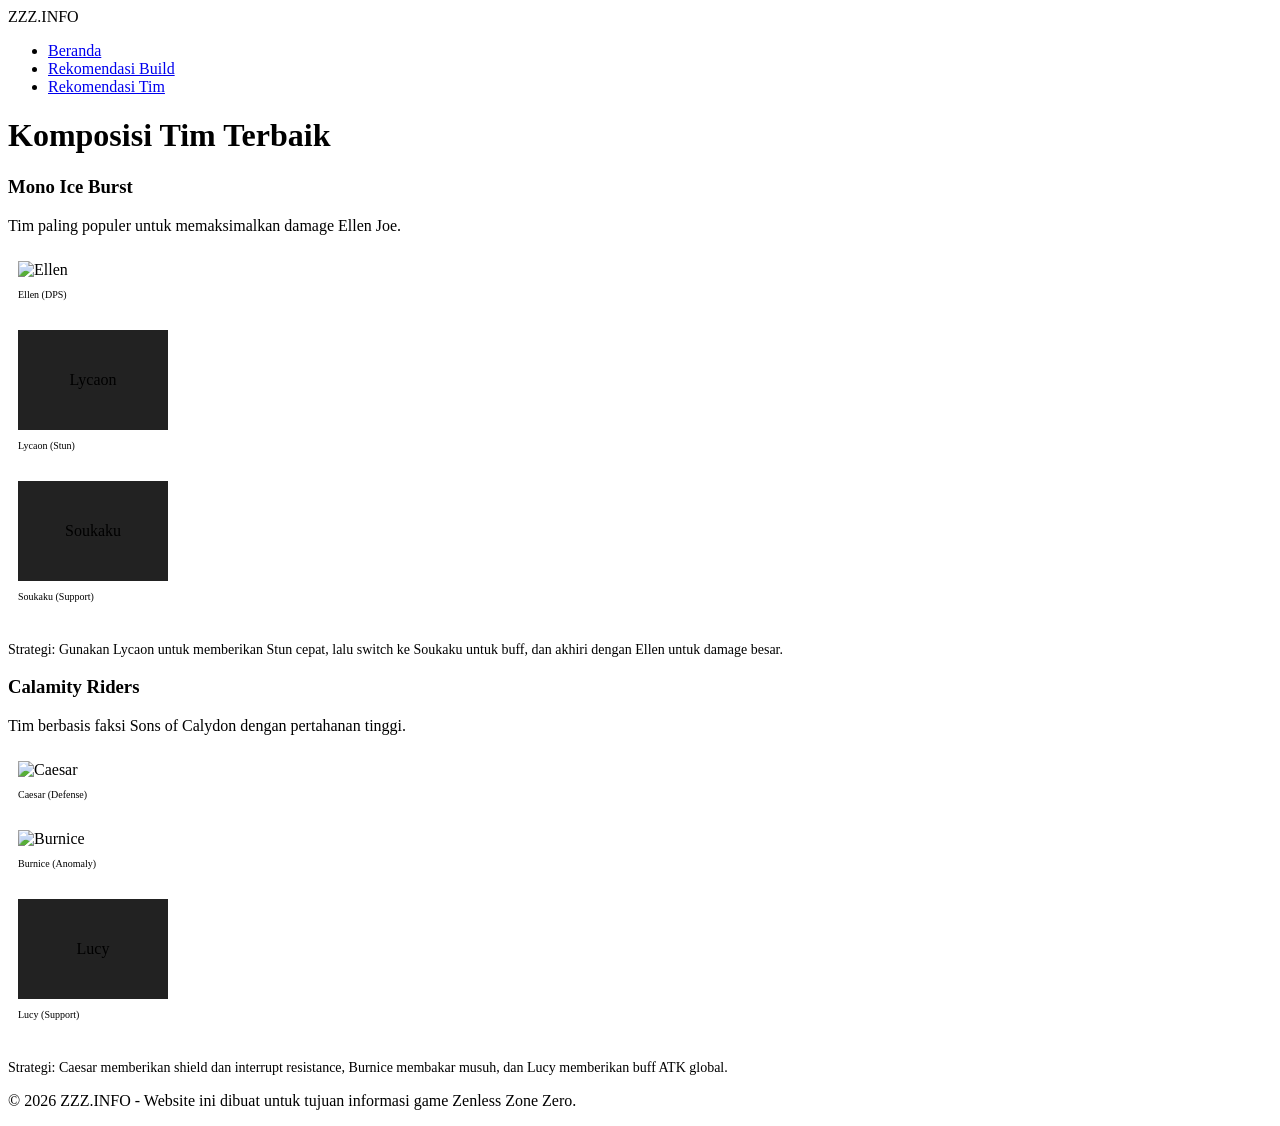
==== teams.html @ 67aa61bd "Add files via upload" ====
<!DOCTYPE html>
<html lang="id">
<head>
    <meta charset="UTF-8">
    <meta name="viewport" content="width=device-width, initial-scale=1.0">
    <title>Rekomendasi Tim - ZZZ.INFO</title>
    <link rel="stylesheet" href="css/style.css">
    <link href="https://fonts.googleapis.com/css2?family=Inter:wght@400;700;900&display=swap" rel="stylesheet">
</head>
<body>
    <header>
        <div class="logo">ZZZ.INFO</div>
        <nav>
            <ul>
                <li><a href="index.html">Beranda</a></li>
                <li><a href="characters.html">Rekomendasi Build</a></li>
                <li><a href="teams.html">Rekomendasi Tim</a></li>
            </ul>
        </nav>
    </header>

    <div class="team-container">
        <h1 class="section-title">Komposisi Tim Terbaik</h1>

        <!-- Mono Ice Team -->
        <div class="team-card">
            <h3>Mono Ice Burst</h3>
            <p>Tim paling populer untuk memaksimalkan damage Ellen Joe.</p>
            <div class="team-members">
                <div class="char-card" style="width: 150px; padding: 10px; margin: 0;">
                    <img src="assets/images/ellen_joe.png" alt="Ellen" style="width: 100px;">
                    <p style="font-size: 10px;">Ellen (DPS)</p>
                </div>
                <div class="char-card" style="width: 150px; padding: 10px; margin: 0;">
                    <div style="height: 100px; display: flex; align-items: center; justify-content: center; background: #222;">Lycaon</div>
                    <p style="font-size: 10px;">Lycaon (Stun)</p>
                </div>
                <div class="char-card" style="width: 150px; padding: 10px; margin: 0;">
                    <div style="height: 100px; display: flex; align-items: center; justify-content: center; background: #222;">Soukaku</div>
                    <p style="font-size: 10px;">Soukaku (Support)</p>
                </div>
            </div>
            <p style="margin-top: 20px; font-size: 14px; color: var(--text-gray);">Strategi: Gunakan Lycaon untuk memberikan Stun cepat, lalu switch ke Soukaku untuk buff, dan akhiri dengan Ellen untuk damage besar.</p>
        </div>

        <!-- Sons of Calydon Team -->
        <div class="team-card">
            <h3>Calamity Riders</h3>
            <p>Tim berbasis faksi Sons of Calydon dengan pertahanan tinggi.</p>
            <div class="team-members">
                <div class="char-card" style="width: 150px; padding: 10px; margin: 0;">
                    <img src="assets/images/caesar_king.png" alt="Caesar" style="width: 100px;">
                    <p style="font-size: 10px;">Caesar (Defense)</p>
                </div>
                <div class="char-card" style="width: 150px; padding: 10px; margin: 0;">
                    <img src="assets/images/burnice_white.png" alt="Burnice" style="width: 100px;">
                    <p style="font-size: 10px;">Burnice (Anomaly)</p>
                </div>
                <div class="char-card" style="width: 150px; padding: 10px; margin: 0;">
                    <div style="height: 100px; display: flex; align-items: center; justify-content: center; background: #222;">Lucy</div>
                    <p style="font-size: 10px;">Lucy (Support)</p>
                </div>
            </div>
            <p style="margin-top: 20px; font-size: 14px; color: var(--text-gray);">Strategi: Caesar memberikan shield dan interrupt resistance, Burnice membakar musuh, dan Lucy memberikan buff ATK global.</p>
        </div>

    </div>

    <footer>
        <p>&copy; 2026 ZZZ.INFO - Website ini dibuat untuk tujuan informasi game Zenless Zone Zero.</p>
    </footer>
</body>
</html>
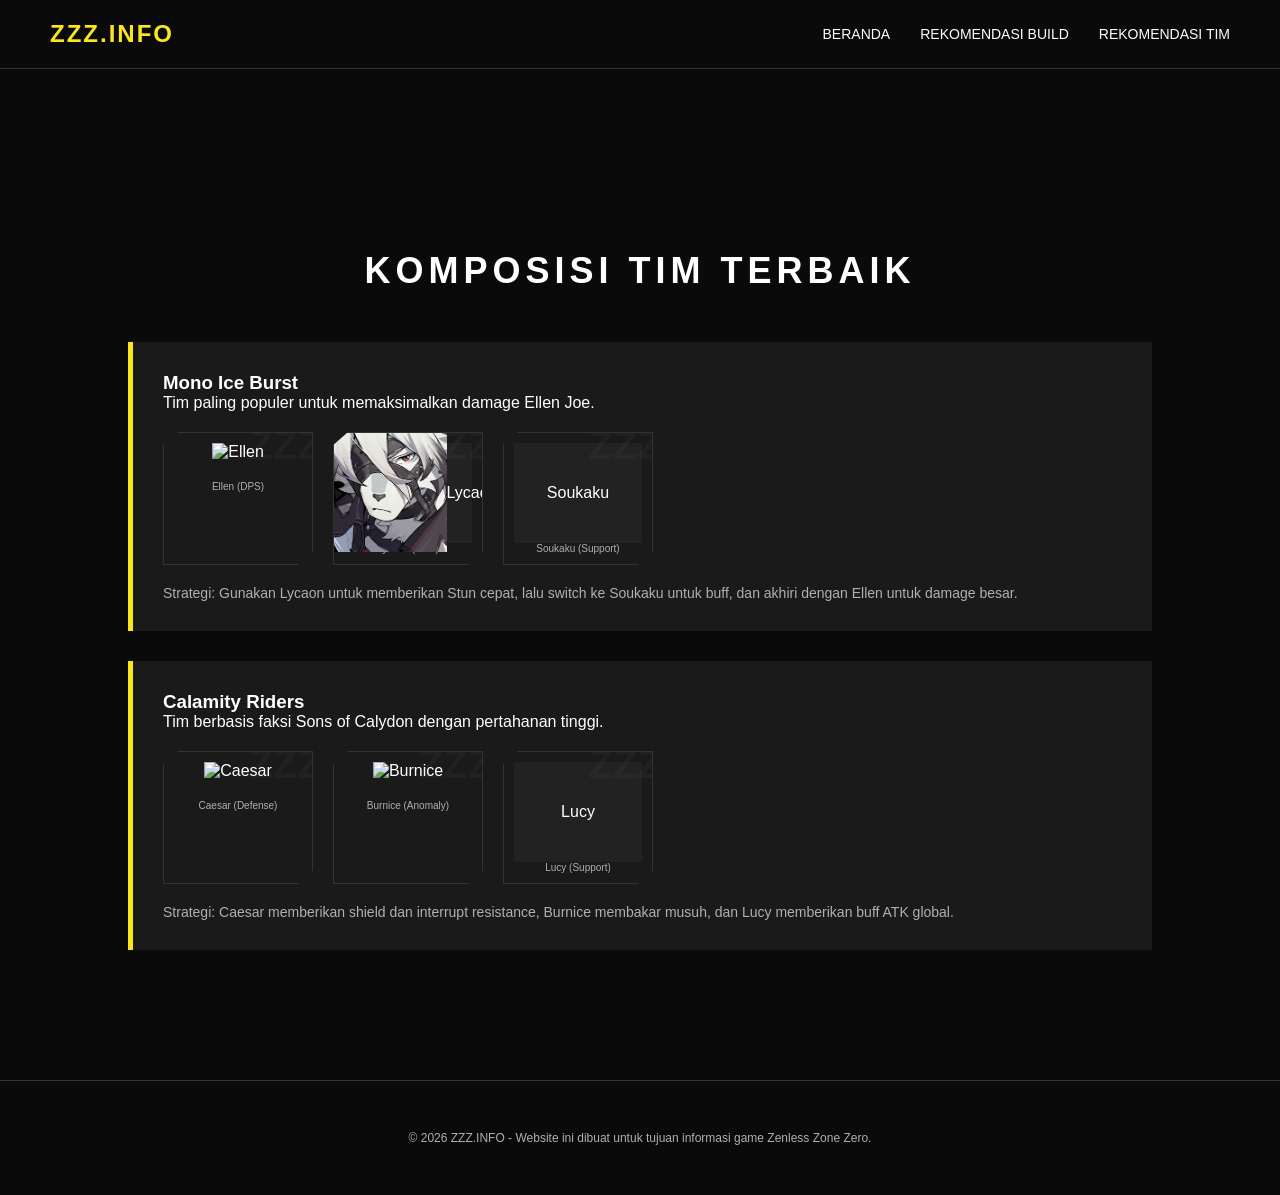
==== commit 9910b780: "update" ====
--- a/teams.html
+++ b/teams.html
@@ -32,7 +32,7 @@
                     <p style="font-size: 10px;">Ellen (DPS)</p>
                 </div>
                 <div class="char-card" style="width: 150px; padding: 10px; margin: 0;">
-                    <div style="height: 100px; display: flex; align-items: center; justify-content: center; background: #222;">Lycaon</div>
+                    <div style="height: 100px; display: flex; align-items: center; justify-content: center; background: #222;"><img src="assest/img/Agent_Von_Lycaon_Icon.webp" alt="Lycaon"> Lycaon</div>
                     <p style="font-size: 10px;">Lycaon (Stun)</p>
                 </div>
                 <div class="char-card" style="width: 150px; padding: 10px; margin: 0;">
--- a/css/style.css
+++ b/css/style.css
@@ -0,0 +1,261 @@
+:root {
+    --primary-yellow: #f8e71c;
+    --dark-bg: #0a0a0a;
+    --card-bg: #1a1a1a;
+    --text-white: #ffffff;
+    --text-gray: #b0b0b0;
+    --accent-blue: #00d2ff;
+    --border-color: #333333;
+    --font-main: 'Inter', sans-serif;
+}
+
+* {
+    margin: 0;
+    padding: 0;
+    box-sizing: border-box;
+}
+
+body {
+    background-color: var(--dark-bg);
+    color: var(--text-white);
+    font-family: var(--font-main);
+    overflow-x: hidden;
+}
+
+header {
+    display: flex;
+    justify-content: space-between;
+    align-items: center;
+    padding: 20px 50px;
+    background: rgba(10, 10, 10, 0.9);
+    position: fixed;
+    width: 100%;
+    top: 0;
+    z-index: 1000;
+    border-bottom: 1px solid var(--border-color);
+}
+
+.logo {
+    font-size: 24px;
+    font-weight: 800;
+    color: var(--primary-yellow);
+    letter-spacing: 2px;
+}
+
+nav ul {
+    display: flex;
+    list-style: none;
+}
+
+nav ul li {
+    margin-left: 30px;
+}
+
+nav ul li a {
+    text-decoration: none;
+    color: var(--text-white);
+    font-weight: 500;
+    transition: color 0.3s;
+    font-size: 14px;
+    text-transform: uppercase;
+}
+
+nav ul li a:hover {
+    color: var(--primary-yellow);
+}
+
+.hero {
+    height: 100vh;
+    display: flex;
+    align-items: center;
+    padding: 0 10%;
+    background: linear-gradient(to right, rgba(0,0,0,0.9) 20%, rgba(0,0,0,0.4) 100%), url('../assets/images/hero-bg.jpg');
+    background-size: cover;
+    background-position: center;
+    position: relative;
+    border-bottom: 4px solid var(--primary-yellow);
+}
+
+.hero::after {
+    content: '';
+    position: absolute;
+    bottom: 20px;
+    left: 50%;
+    transform: translateX(-50%);
+    width: 2px;
+    height: 50px;
+    background: var(--primary-yellow);
+    animation: scrollDown 2s infinite;
+}
+
+@keyframes scrollDown {
+    0% { height: 0; opacity: 0; top: auto; bottom: 70px; }
+    50% { height: 50px; opacity: 1; }
+    100% { height: 0; opacity: 0; top: 70px; bottom: auto; }
+}
+
+.hero-content {
+    max-width: 600px;
+}
+
+.hero-content h1 {
+    font-size: 64px;
+    line-height: 1.1;
+    margin-bottom: 20px;
+}
+
+.hero-content p {
+    font-size: 18px;
+    color: var(--text-gray);
+    margin-bottom: 30px;
+}
+
+.btn-primary {
+    padding: 15px 40px;
+    background-color: var(--primary-yellow);
+    color: black;
+    text-decoration: none;
+    font-weight: bold;
+    text-transform: uppercase;
+    transition: transform 0.3s, background-color 0.3s;
+    display: inline-block;
+}
+
+.btn-primary:hover {
+    background-color: white;
+    transform: translateY(-5px);
+}
+
+/* Character Section */
+.section-title {
+    text-align: center;
+    padding: 100px 0 50px;
+    font-size: 36px;
+    text-transform: uppercase;
+    letter-spacing: 5px;
+}
+
+.character-grid {
+    display: grid;
+    grid-template-columns: repeat(auto-fit, minmax(300px, 1fr));
+    gap: 30px;
+    padding: 0 10%;
+    margin-bottom: 100px;
+}
+
+.char-card {
+    background: var(--card-bg);
+    border: 1px solid var(--border-color);
+    padding: 20px;
+    text-align: center;
+    transition: all 0.4s cubic-bezier(0.175, 0.885, 0.32, 1.275);
+    position: relative;
+    overflow: hidden;
+    clip-path: polygon(10% 0, 100% 0, 100% 90%, 90% 100%, 0 100%, 0 10%);
+}
+
+.char-card::before {
+    content: 'ZZZ';
+    position: absolute;
+    top: -10px;
+    right: -10px;
+    font-size: 40px;
+    font-weight: 900;
+    color: rgba(255,255,255,0.03);
+    z-index: 0;
+}
+
+.char-card:hover {
+    border-color: var(--primary-yellow);
+    transform: translateY(-10px);
+}
+
+.char-card img {
+    width: 100%;
+    height: auto;
+    margin-bottom: 20px;
+    filter: grayscale(20%);
+    transition: filter 0.3s;
+}
+
+.char-card:hover img {
+    filter: grayscale(0%);
+}
+
+.char-card h3 {
+    font-size: 24px;
+    margin-bottom: 10px;
+}
+
+.char-card p {
+    color: var(--text-gray);
+    font-size: 14px;
+}
+
+/* Build Page Specifics */
+.build-container {
+    padding: 150px 10% 100px;
+}
+
+.build-grid {
+    display: grid;
+    grid-template-columns: 1fr 2fr;
+    gap: 50px;
+}
+
+.build-info h2 {
+    color: var(--primary-yellow);
+    margin-bottom: 20px;
+}
+
+.stat-item {
+    margin-bottom: 15px;
+}
+
+.stat-bar {
+    height: 10px;
+    background: #333;
+    width: 100%;
+    margin-top: 5px;
+}
+
+.stat-fill {
+    height: 100%;
+    background: var(--primary-yellow);
+}
+
+/* Teams Page Specifics */
+.team-container {
+    padding: 150px 10% 100px;
+}
+
+.team-card {
+    background: var(--card-bg);
+    border-left: 5px solid var(--primary-yellow);
+    padding: 30px;
+    margin-bottom: 30px;
+}
+
+.team-members {
+    display: flex;
+    gap: 20px;
+    margin-top: 20px;
+}
+
+.team-member-icon {
+    width: 80px;
+    height: 80px;
+    background: #333;
+    border-radius: 50%;
+    display: flex;
+    align-items: center;
+    justify-content: center;
+}
+
+footer {
+    padding: 50px;
+    text-align: center;
+    border-top: 1px solid var(--border-color);
+    color: var(--text-gray);
+    font-size: 12px;
+}
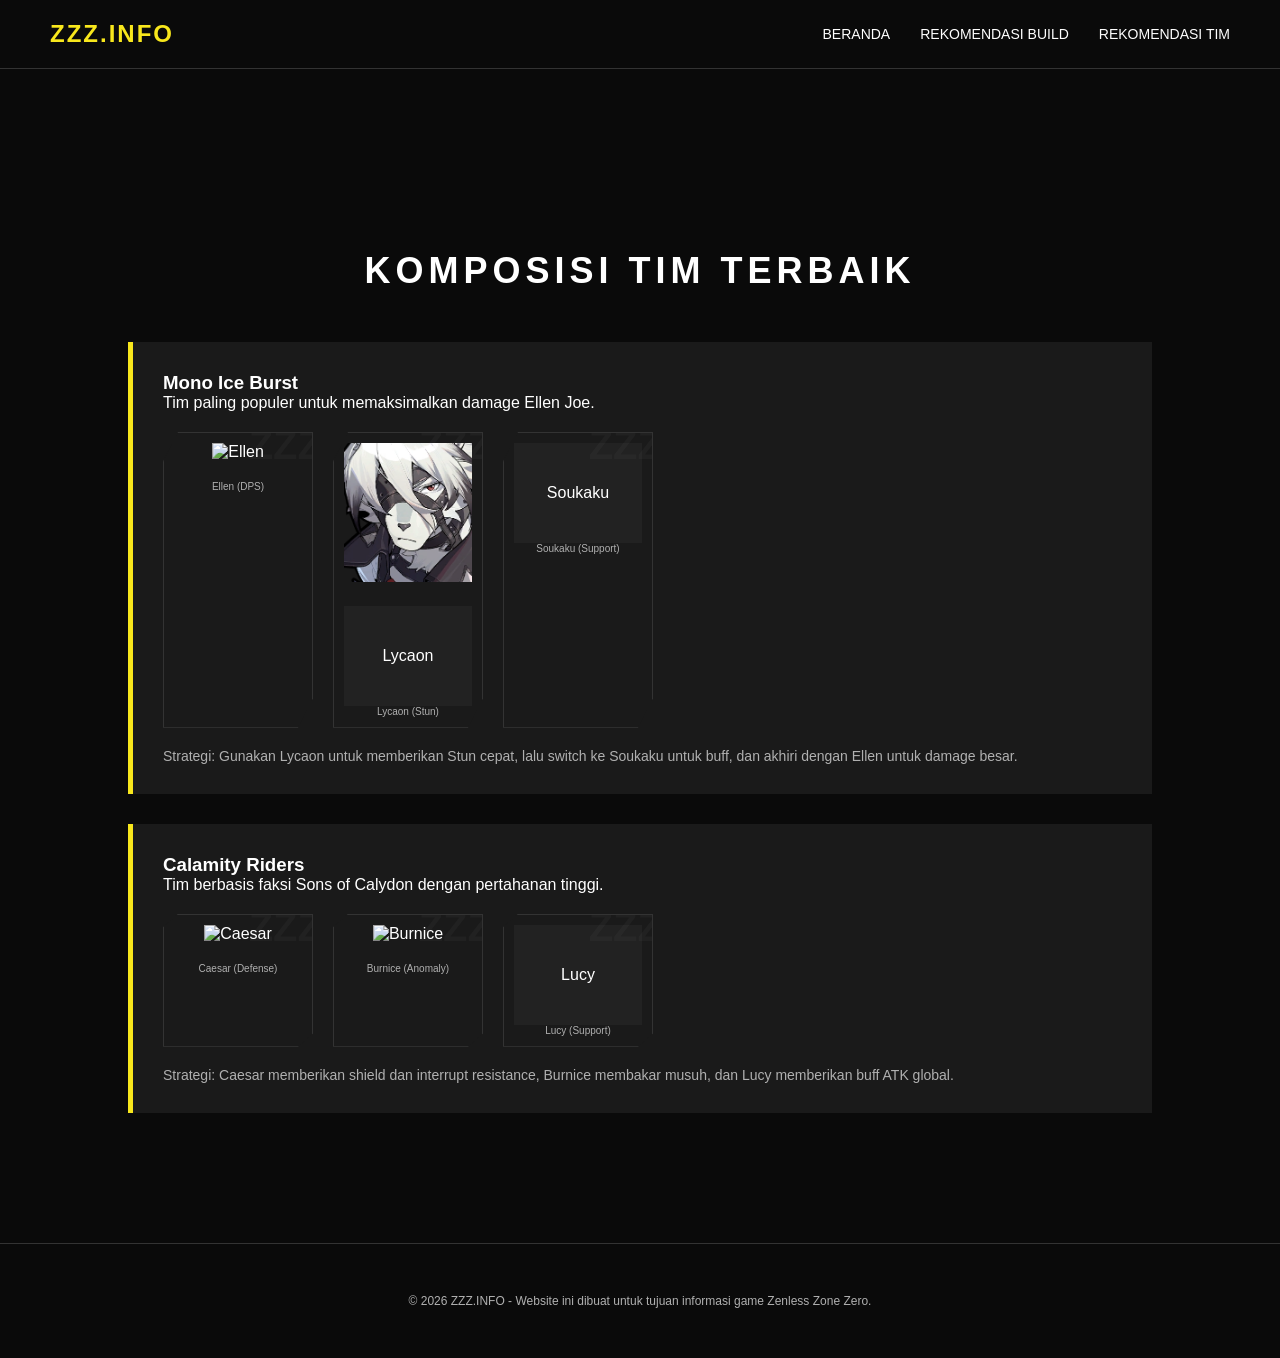
==== commit 9742fb6a: "update" ====
--- a/teams.html
+++ b/teams.html
@@ -32,7 +32,8 @@
                     <p style="font-size: 10px;">Ellen (DPS)</p>
                 </div>
                 <div class="char-card" style="width: 150px; padding: 10px; margin: 0;">
-                    <div style="height: 100px; display: flex; align-items: center; justify-content: center; background: #222;"><img src="assest/img/Agent_Von_Lycaon_Icon.webp" alt="Lycaon"> Lycaon</div>
+                    <img src="assest/img/Agent_Von_Lycaon_Icon.webp" alt="Lycaon">
+                    <div style="height: 100px; display: flex; align-items: center; justify-content: center; background: #222;">Lycaon</div>
                     <p style="font-size: 10px;">Lycaon (Stun)</p>
                 </div>
                 <div class="char-card" style="width: 150px; padding: 10px; margin: 0;">
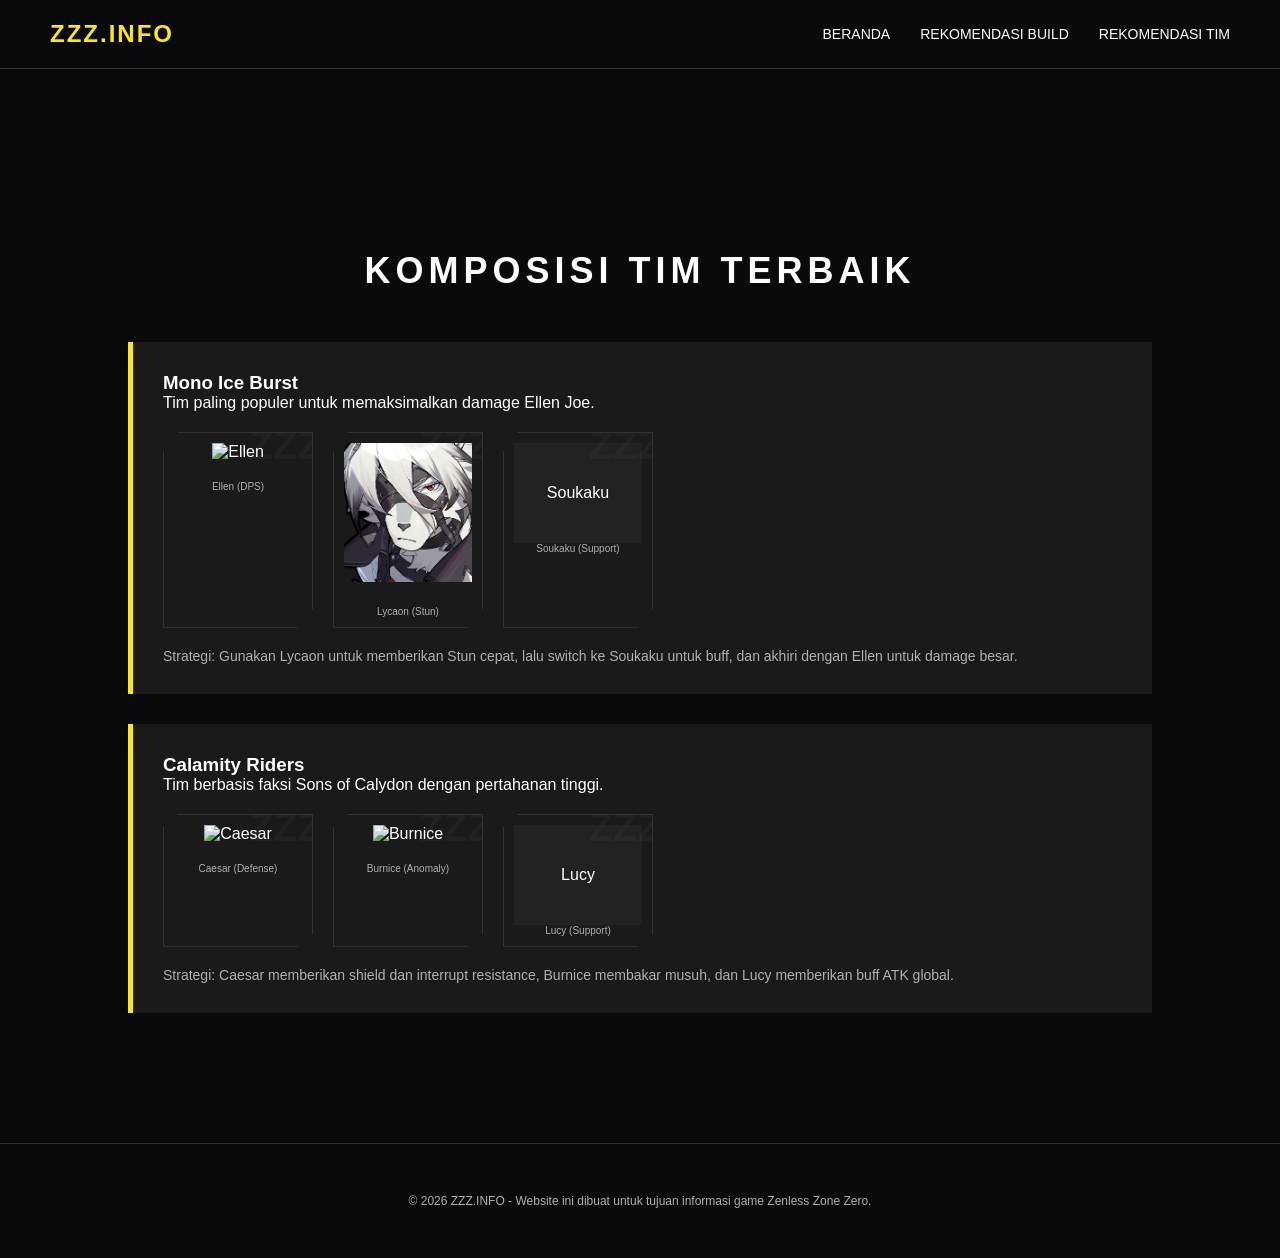
==== commit b77ea7d9: "update lagi" ====
--- a/teams.html
+++ b/teams.html
@@ -33,7 +33,6 @@
                 </div>
                 <div class="char-card" style="width: 150px; padding: 10px; margin: 0;">
                     <img src="assest/img/Agent_Von_Lycaon_Icon.webp" alt="Lycaon">
-                    <div style="height: 100px; display: flex; align-items: center; justify-content: center; background: #222;">Lycaon</div>
                     <p style="font-size: 10px;">Lycaon (Stun)</p>
                 </div>
                 <div class="char-card" style="width: 150px; padding: 10px; margin: 0;">
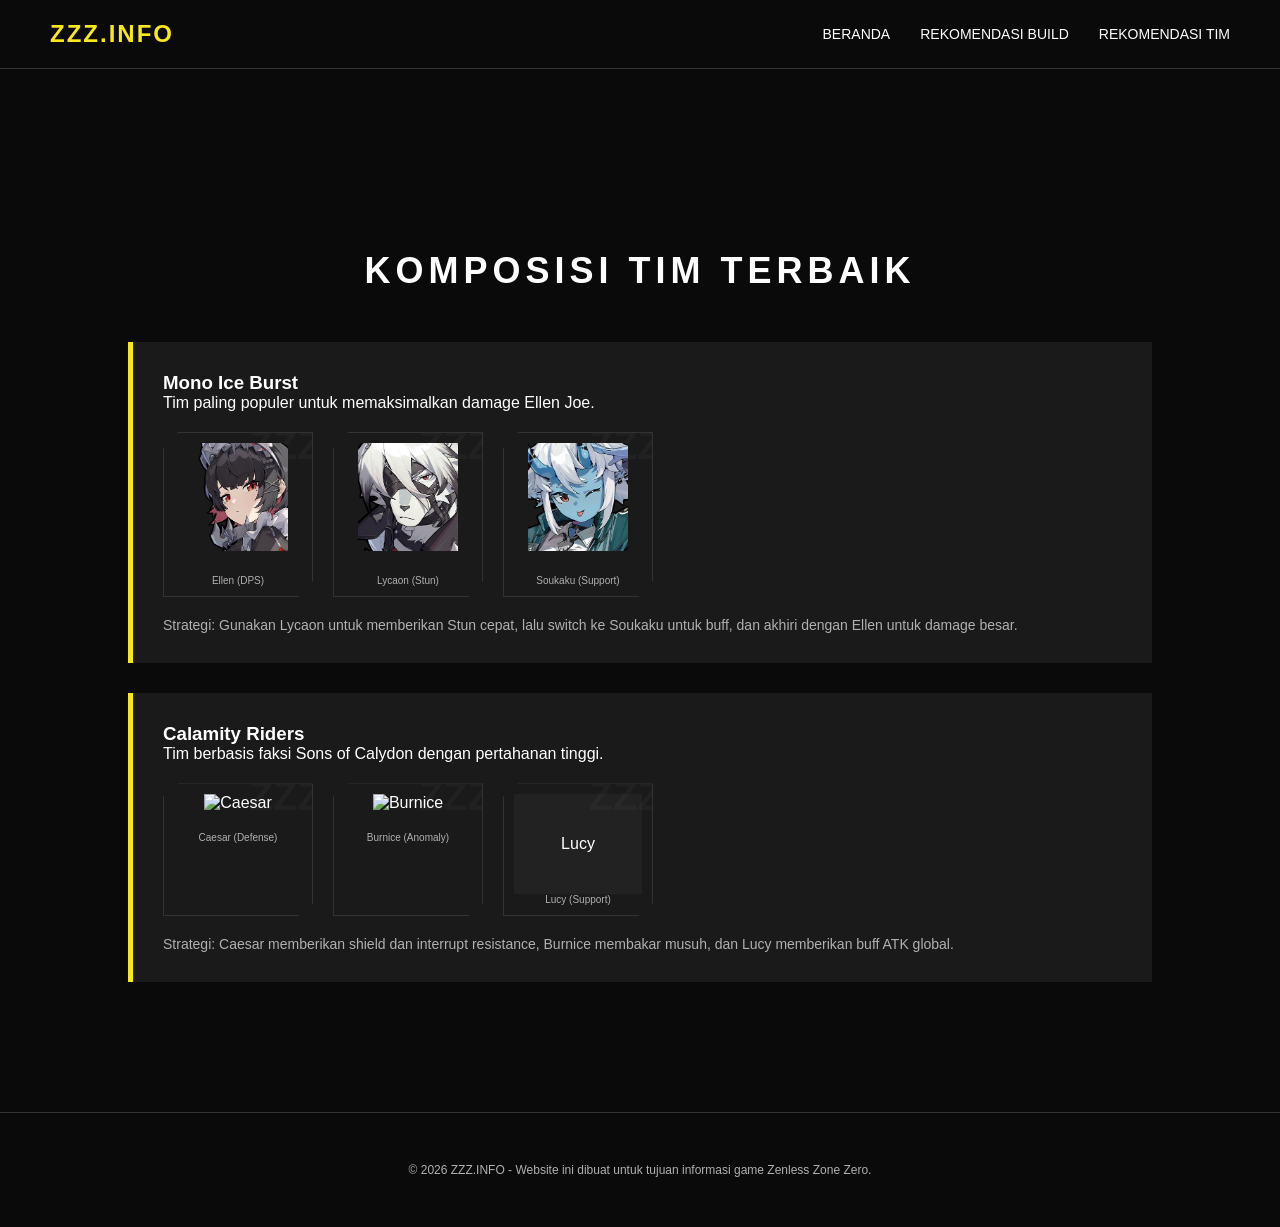
==== commit 8e43756f: "update" ====
--- a/teams.html
+++ b/teams.html
@@ -28,15 +28,15 @@
             <p>Tim paling populer untuk memaksimalkan damage Ellen Joe.</p>
             <div class="team-members">
                 <div class="char-card" style="width: 150px; padding: 10px; margin: 0;">
-                    <img src="assets/images/ellen_joe.png" alt="Ellen" style="width: 100px;">
+                    <img src="assest/img/Agent_Ellen_Joe_Icon.webp" alt="Ellen" style="width: 100px;">
                     <p style="font-size: 10px;">Ellen (DPS)</p>
                 </div>
                 <div class="char-card" style="width: 150px; padding: 10px; margin: 0;">
-                    <img src="assest/img/Agent_Von_Lycaon_Icon.webp" alt="Lycaon">
+                    <img src="assest/img/Agent_Von_Lycaon_Icon.webp" alt="Lycaon" style="width: 100px;">
                     <p style="font-size: 10px;">Lycaon (Stun)</p>
                 </div>
                 <div class="char-card" style="width: 150px; padding: 10px; margin: 0;">
-                    <div style="height: 100px; display: flex; align-items: center; justify-content: center; background: #222;">Soukaku</div>
+                    <img src="assest/img/Agent_Soukaku_Icon.webp" alt="Soukaku" style="width: 100px;">
                     <p style="font-size: 10px;">Soukaku (Support)</p>
                 </div>
             </div>
